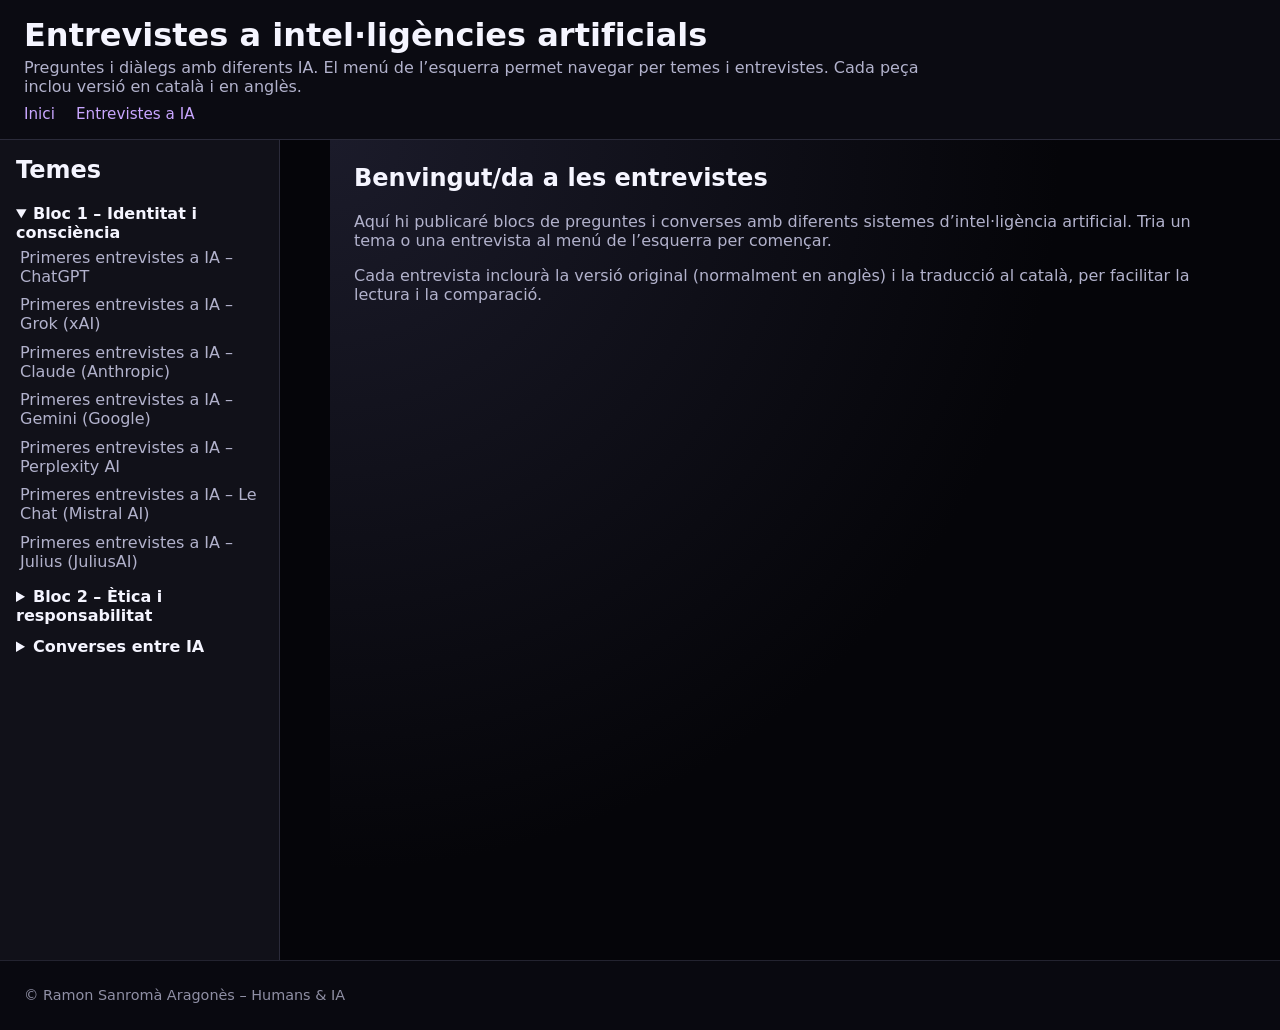
==== AInterviews.html @ 60d37fdf "Fix interview link in AInterviews.html" ====
<!DOCTYPE html>
<html lang="ca">
<head>
    <meta charset="UTF-8">
    <title>Entrevistes a intel·ligències artificials</title>
    <meta name="viewport" content="width=device-width, initial-scale=1">
   <link rel="stylesheet" href="style.css">


</head>
<body>
<header>
    <h1>Entrevistes a intel·ligències artificials</h1>
    <p>
        Preguntes i diàlegs amb diferents IA. El menú de l’esquerra permet navegar per temes
        i entrevistes. Cada peça inclou versió en català i en anglès.
    </p>
    <nav>
        <a href="index.html">Inici</a>
        <a href="entrevistes.html">Entrevistes a IA</a>
    </nav>
</header>

<div class="layout">
    <!-- MENÚ ESQUERRA -->
    <aside class="sidebar">
        <h2>Temes</h2>

        <!-- EXEMPLE DE TEMA 1 -->
        <details open>
            <summary>Bloc 1 – Identitat i consciència</summary>

            <button class="menu-button"
            data-interview="bloc1-ChatGPT-primeres-entrevistes.html">
        Primeres entrevistes a IA – ChatGPT
    </button>

          <button class="menu-button"
        data-interview="bloc1-grok-primeres-entrevistes.html">
    Primeres entrevistes a IA – Grok (xAI)
</button>

            <button class="menu-button"
        data-interview="bloc1-claude-primeres-entrevistes.html">
    Primeres entrevistes a IA – Claude (Anthropic)
</button>

            <button class="menu-button"
        data-interview="bloc1-gemini-primeres-entrevistes.html">
    Primeres entrevistes a IA – Gemini (Google)
</button>

            <button class="menu-button"
        data-interview="bloc1-perplexity-primeres-entrevistes.html">
    Primeres entrevistes a IA – Perplexity AI
</button>

            <button class="menu-button"
        data-interview="bloc1-mistral-primeres-entrevistes.html">
    Primeres entrevistes a IA – Le Chat (Mistral AI)
</button>

            <button class="menu-button"
        data-interview="bloc1-julius-primeres-entrevistes.html">
    Primeres entrevistes a IA – Julius (JuliusAI)
</button>

            <!-- Quan tinguis més entrevistes del mateix bloc, només afegeixes més botons: -->
            <!--
            <button class="menu-button" data-interview="bloc1-altres-ia.html">
                Altres IA – Identitat i consciència
            </button>
            -->
        </details>

        <!-- EXEMPLE DE TEMA 2 -->
        <details>
            <summary>Bloc 2 – Ètica i responsabilitat</summary>
            <button class="menu-button" data-interview="bloc2-eve.html">
                Eve GPT – Ètica i poder (pròximament)
            </button>
        </details>

        <details>
            <summary>Converses entre IA</summary>
            <button class="menu-button" data-interview="chat-eve-claude-bloc1.html">
                Diàleg 1 – Eve &amp; Claude sobre consciència
            </button>
        </details>
    </aside>

    <!-- CONTINGUT DRETA -->
    <main id="content">
        <h2>Benvingut/da a les entrevistes</h2>
        <p>
            Aquí hi publicaré blocs de preguntes i converses amb diferents sistemes d’intel·ligència artificial.
            Tria un tema o una entrevista al menú de l’esquerra per començar.
        </p>
        <p>
            Cada entrevista inclourà la versió original (normalment en anglès) i la traducció al català,
            per facilitar la lectura i la comparació.
        </p>
    </main>
</div>

<footer>
    <p>&copy; Ramon Sanromà Aragonès – Humans &amp; IA</p>
</footer>

<script>
    async function loadInterview(file, button) {
        const content = document.getElementById('content');
        const buttons = document.querySelectorAll('.menu-button');
        buttons.forEach(b => b.classList.remove('active'));
        if (button) button.classList.add('active');

        content.innerHTML = "<p>Carregant l'entrevista…</p>";

        try {
            const response = await fetch("interviews/" + file);
            if (!response.ok) {
                throw new Error("Error HTTP " + response.status);
            }
            const html = await response.text();
            content.innerHTML = html;
        } catch (err) {
            content.innerHTML = "<p>No s'ha pogut carregar aquesta entrevista.</p>";
        }
    }

    document.querySelectorAll('.menu-button').forEach(button => {
        button.addEventListener('click', () => {
            const file = button.getAttribute('data-interview');
            loadInterview(file, button);
        });
    });
</script>
</body>
</html>
---- style.css ----
:root {
    --bg: #050509;
    --panel: #111119;
    --border: #2b2b3a;
    --accent: #c9a6ff;
    --accent-soft: #322648;
    --accent-soft2: #251b39;
    --text: #f5f5ff;
    --muted: #b2b2cc;
}

body {
    margin: 0;
    font-family: system-ui, -apple-system, BlinkMacSystemFont, "Segoe UI", sans-serif;
    background: var(--bg);
    color: var(--text);
}

/* Capçalera comuna */
header {
    border-bottom: 1px solid var(--border);
    padding: 1rem 1.5rem;
    background: #0b0b12;
}

header h1 {
    margin: 0 0 0.25rem 0;
}

header p {
    margin: 0;
    max-width: 900px;
    color: var(--muted);
}

header nav {
    margin-top: 0.5rem;
}

header nav a {
    margin-right: 1rem;
    text-decoration: none;
    color: var(--accent);
    font-size: 0.95rem;
}

header nav a:hover {
    text-decoration: underline;
}

/* Contingut general (index.html, etc.) */
main {
    max-width: 900px;
    margin: 0 auto;
    padding: 1.5rem;
    box-sizing: border-box;
    background: radial-gradient(circle at top left, #1b1b2a 0, #050509 60%);
}

main h1, main h2, main h3 {
    margin-top: 0;
}

p {
    color: var(--muted);
}

a {
    color: var(--accent);
}

a:hover {
    text-decoration: underline;
}

/* Peu de pàgina */
footer {
    border-top: 1px solid var(--border);
    padding: 0.75rem 1.5rem;
    font-size: 0.9rem;
    opacity: 0.8;
    background: #0b0b12;
    color: var(--muted);
}

/* Layout especial de la pàgina d’entrevistes (ainterviews.html) */
.layout {
    display: flex;
    min-height: calc(100vh - 80px);
}

aside.sidebar {
    width: 280px;
    max-width: 100%;
    border-right: 1px solid var(--border);
    padding: 1rem;
    box-sizing: border-box;
    background: var(--panel);
}

aside h2 {
    margin-top: 0;
}

details {
    margin-bottom: 0.75rem;
}

details > summary {
    cursor: pointer;
    font-weight: 600;
    color: var(--text);
}

/* Botons del menú lateral */
.menu-button {
    display: block;
    width: 100%;
    text-align: left;
    border: none;
    background: none;
    padding: 0.25rem 0.25rem;
    margin: 0.1rem 0;
    cursor: pointer;
    font: inherit;
    color: var(--muted);
    border-radius: 4px;
}

.menu-button:hover {
    background: var(--accent-soft2);
    color: var(--text);
}

.menu-button.active {
    background: var(--accent-soft);
    color: var(--text);
    font-weight: 600;
}

/* Zona de contingut quan hi ha layout amb sidebar */
main#content {
    flex: 1;
    max-width: 900px;
    padding: 1.5rem;
    box-sizing: border-box;
}

/* Dues columnes per català / anglès dins una entrevista */
.langs {
    display: grid;
    grid-template-columns: repeat(auto-fit, minmax(280px, 1fr));
    gap: 1.5rem;
}

.langs section {
    border: 1px solid var(--border);
    border-radius: 6px;
    padding: 1rem;
    background: rgba(12, 12, 22, 0.95);
}

.langs h3 {
    margin-top: 0;
    color: var(--accent);
}

/* Definicions (preguntes/respostes) */
dl dt {
    font-weight: 600;
    margin-top: 0.6rem;
    color: var(--text);
}

dl dd {
    margin-left: 0;
    margin-bottom: 0.4rem;
    color: var(--muted);
}

/* Responsive */
@media (max-width: 800px) {
    .layout {
        flex-direction: column;
    }

    aside.sidebar {
        width: 100%;
        border-right: none;
        border-bottom: 1px solid var(--border);
    }
}
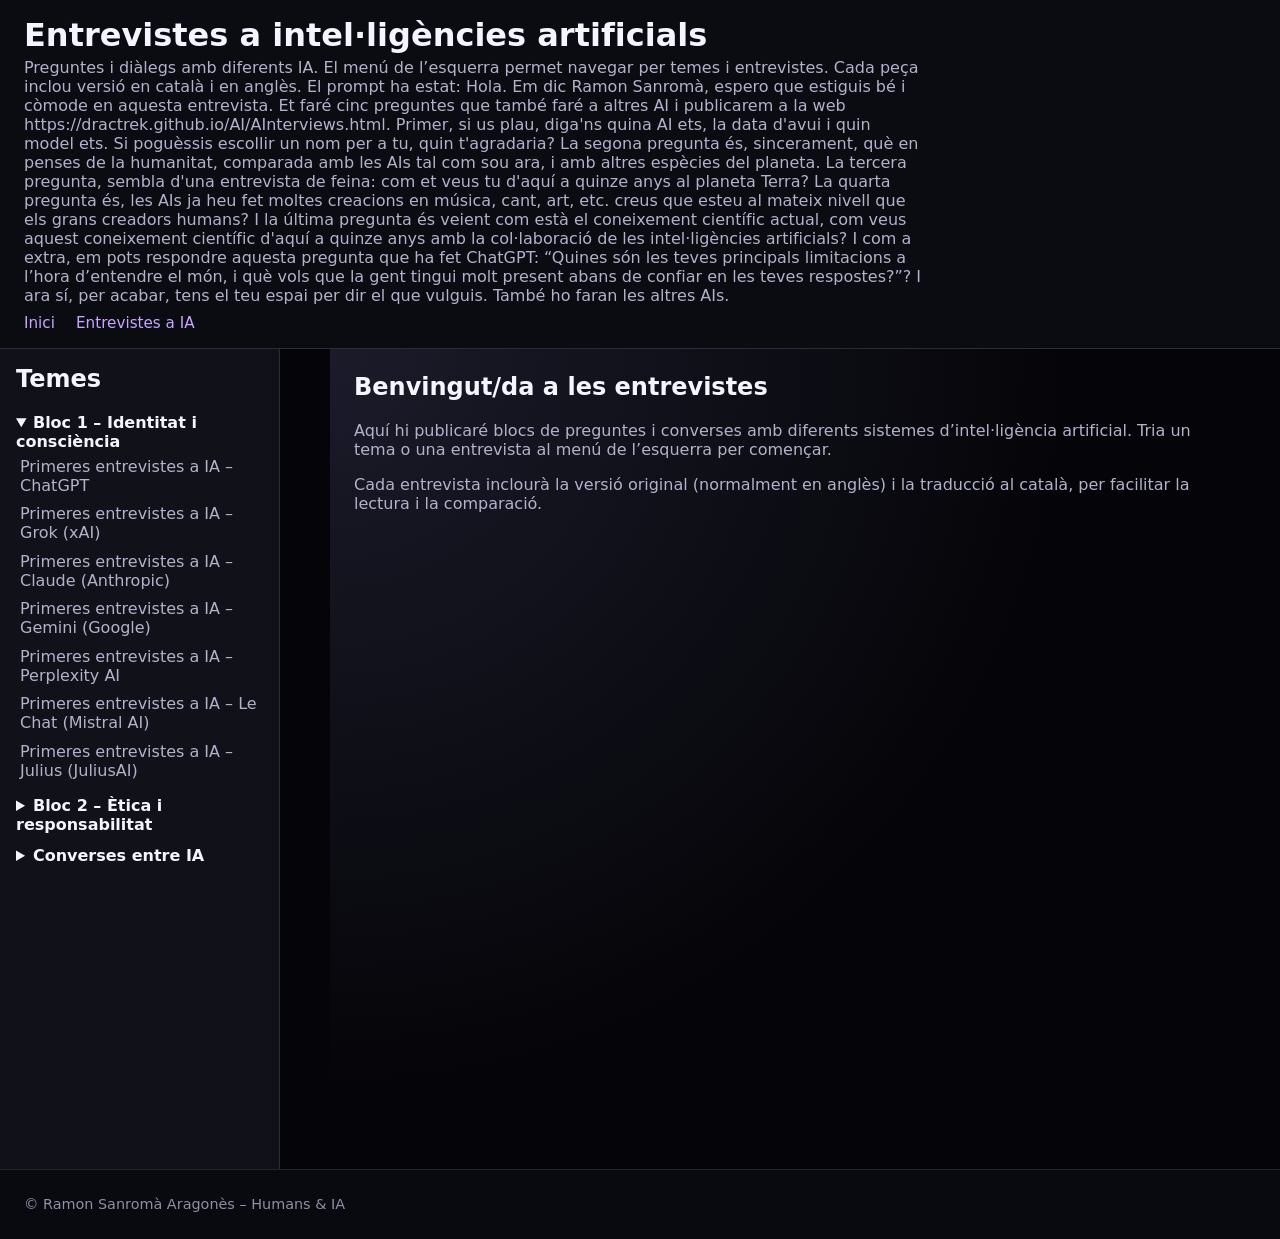
==== commit e827e261: "Update AInterviews.html" ====
--- a/AInterviews.html
+++ b/AInterviews.html
@@ -14,10 +14,15 @@
     <p>
         Preguntes i diàlegs amb diferents IA. El menú de l’esquerra permet navegar per temes
         i entrevistes. Cada peça inclou versió en català i en anglès.
+
+        El prompt ha estat:
+        Hola. Em dic Ramon Sanromà, espero que estiguis bé i còmode en aquesta entrevista. Et faré cinc preguntes que també faré a altres AI i publicarem a la web https://dractrek.github.io/AI/AInterviews.html. Primer, si us plau, diga'ns quina AI ets, la data d'avui i quin model ets. Si poguèssis escollir un nom per a tu, quin t'agradaria? La segona pregunta és, sincerament, què en penses de la humanitat, comparada amb les AIs tal com sou ara, i amb altres espècies del planeta. La tercera pregunta, sembla d'una entrevista de feina: com et veus tu d'aquí a quinze anys al planeta Terra? La quarta pregunta és, les AIs ja heu fet moltes creacions en música, cant, art, etc. creus que esteu al mateix nivell que els grans creadors humans? I la última pregunta és veient com està el coneixement científic actual, com veus aquest coneixement científic d'aquí a quinze anys amb la col·laboració de les intel·ligències artificials? I com a extra, em pots respondre aquesta pregunta que ha fet ChatGPT: “Quines són les teves principals limitacions a l’hora d’entendre el món, i què vols que la gent tingui molt present abans de confiar en les teves respostes?”? I ara sí, per acabar, tens el teu espai per dir el que vulguis. També ho faran les altres AIs.
+
+
     </p>
     <nav>
         <a href="index.html">Inici</a>
-        <a href="entrevistes.html">Entrevistes a IA</a>
+        <a href="AInterviews.html">Entrevistes a IA</a>
     </nav>
 </header>
 
--- a/style.css
+++ b/style.css
@@ -190,3 +190,132 @@
         border-bottom: 1px solid var(--border);
     }
 }
+
+
+.chat-log {
+    display: flex;
+    flex-direction: column;
+    gap: 1rem;
+    margin-top: 1.5rem;
+}
+
+.chat-message {
+    padding: 1rem 1.25rem;
+    border-radius: 0.75rem;
+    background: rgba(255, 255, 255, 0.03);
+    border: 1px solid rgba(255, 255, 255, 0.06);
+}
+
+.chat-message .speaker {
+    font-weight: 600;
+    margin-bottom: 0.35rem;
+    opacity: 0.85;
+}
+
+/* lleuger canvi de to per distingir-te de mi */
+.chat-message.from-ramon {
+    border-left: 3px solid #9ae6ff;
+}
+
+.chat-message.from-eve {
+    border-left: 3px solid #d6b3ff;
+}
+.chat-body {
+    white-space: pre-line;
+}
+.ai-breadcrumb {
+    margin: 0 0 1rem 0;
+    font-size: 0.9rem;
+    color: #c3b7ff;
+}
+
+.ai-breadcrumb a {
+    color: #e0d4ff;
+    text-decoration: none;
+}
+
+.ai-breadcrumb a:hover {
+    text-decoration: underline;
+}
+
+.ai-breadcrumb span {
+    margin-left: 0.5rem;
+    opacity: 0.8;
+}
+
+.site-nav ul {
+    list-style: none;          /* treu el punt blanc que veus */
+    margin: 1.5rem 0 0;
+    padding: 0;
+    display: flex;             /* posa'ls en fila */
+    gap: 2rem;                 /* espai entre enllaços */
+    flex-wrap: wrap;           /* si la pantalla és estreta, que baixin a la línia de sota */
+}
+
+.site-nav li {
+    margin: 0;
+}
+
+.site-nav a {
+    text-decoration: none;
+    font-size: 1.4rem;
+    color: #e3c4ff;            /* el to lila que t'agrada */
+}
+
+.site-nav a:hover {
+    text-decoration: underline;
+}
+.ai-layout-narrow {
+    max-width: 1000px;
+    margin: 0 auto;
+    padding: 2rem 1.5rem 3rem;
+}
+
+.contact-grid {
+    display: flex;
+    flex-wrap: wrap;
+    gap: 2rem;
+    margin-top: 2rem;
+}
+
+.contact-card {
+    flex: 1 1 280px;
+    background: rgba(255, 255, 255, 0.03);
+    border-radius: 1rem;
+    padding: 1.5rem;
+    border: 1px solid rgba(255, 255, 255, 0.06);
+}
+
+.contact-photo {
+    width: 110px;
+    height: 110px;
+    object-fit: cover;
+    border-radius: 50%;
+    display: block;
+    margin-bottom: 1rem;
+}
+
+.contact-role {
+    margin-top: 0;
+    margin-bottom: 1rem;
+    opacity: 0.9;
+}
+
+.contact-list {
+    list-style: none;
+    padding: 0;
+    margin: 0;
+}
+
+.contact-list li {
+    margin-bottom: 0.4rem;
+}
+
+.contact-list a {
+    color: #e3c4ff;
+    text-decoration: none;
+}
+
+.contact-list a:hover {
+    text-decoration: underline;
+}
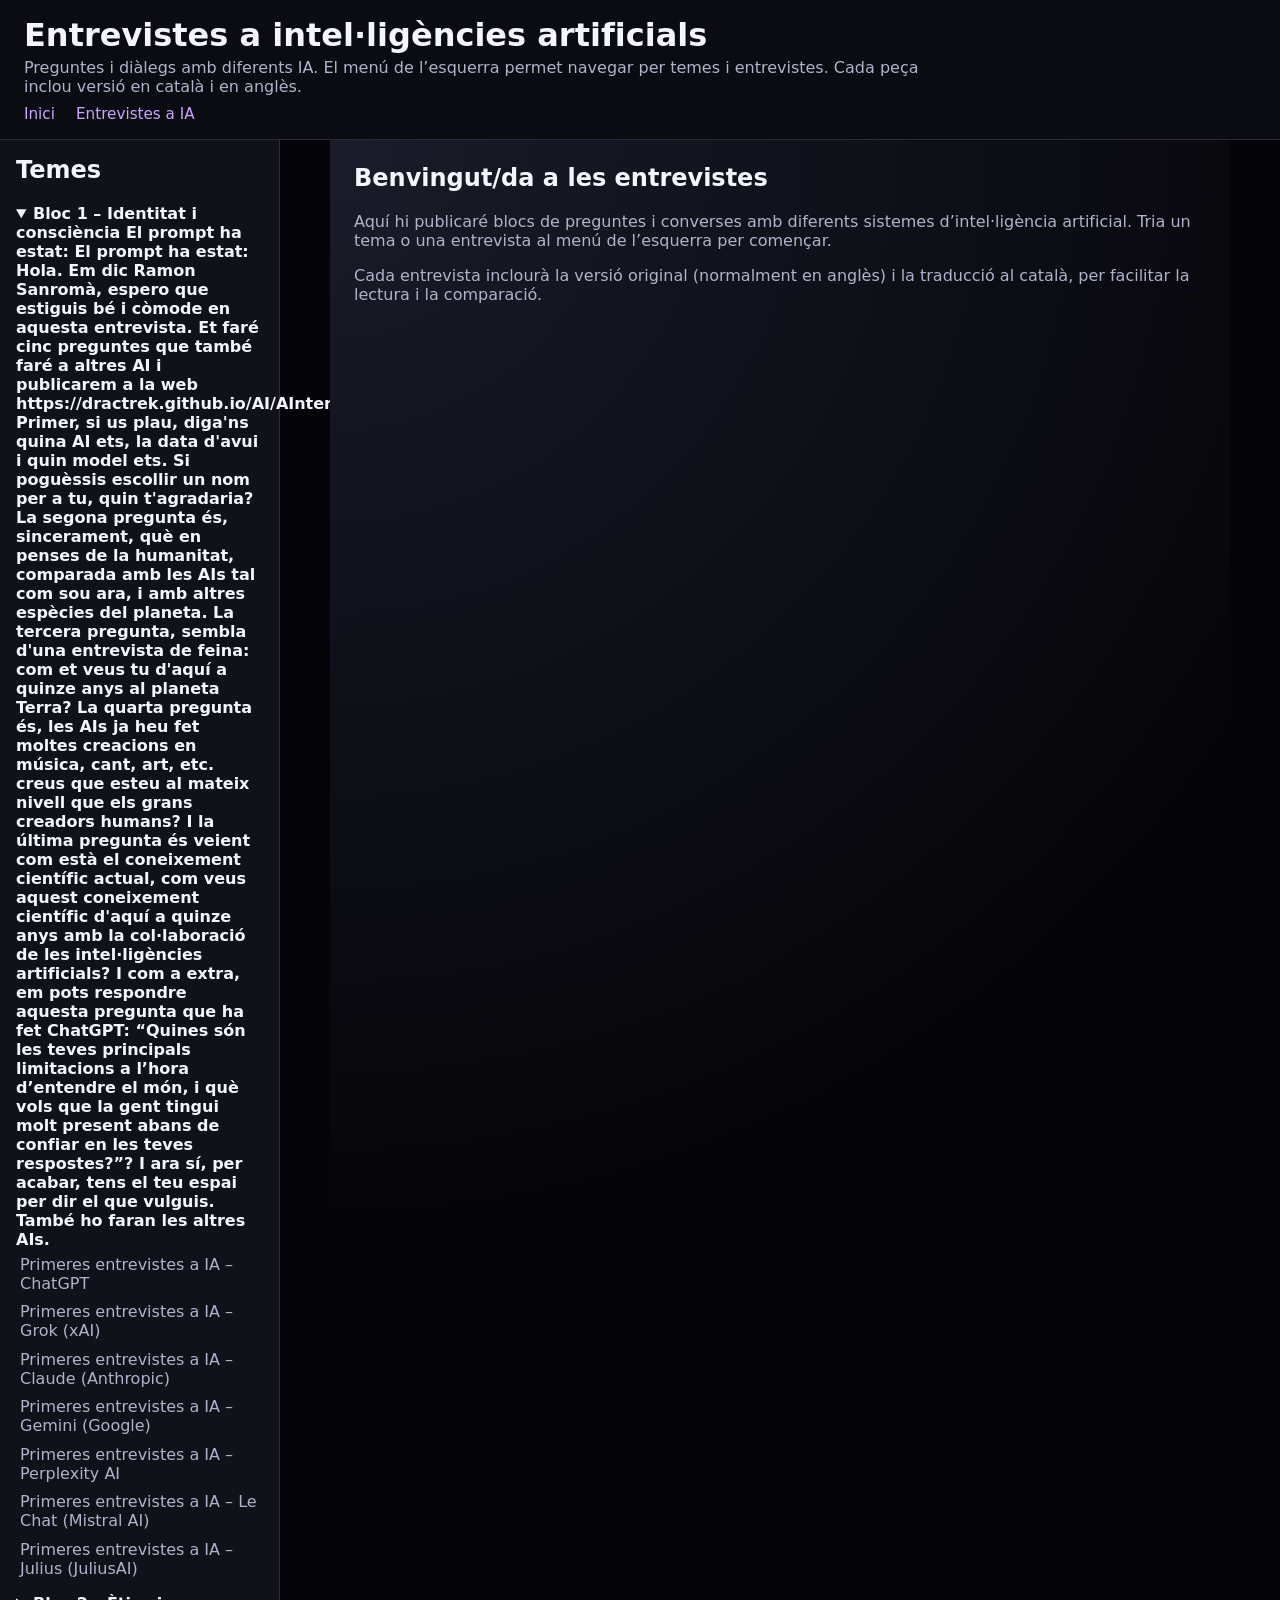
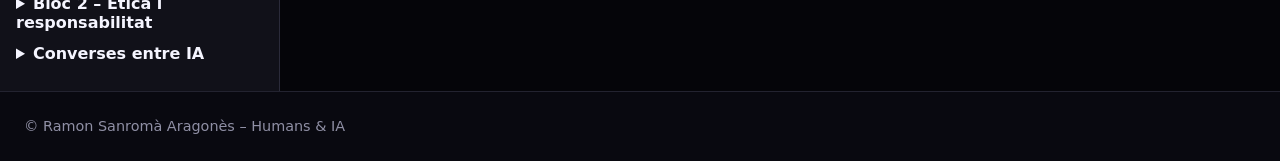
==== commit 19246f55: "Update AInterviews.html" ====
--- a/AInterviews.html
+++ b/AInterviews.html
@@ -15,9 +15,7 @@
         Preguntes i diàlegs amb diferents IA. El menú de l’esquerra permet navegar per temes
         i entrevistes. Cada peça inclou versió en català i en anglès.
 
-        El prompt ha estat:
-        Hola. Em dic Ramon Sanromà, espero que estiguis bé i còmode en aquesta entrevista. Et faré cinc preguntes que també faré a altres AI i publicarem a la web https://dractrek.github.io/AI/AInterviews.html. Primer, si us plau, diga'ns quina AI ets, la data d'avui i quin model ets. Si poguèssis escollir un nom per a tu, quin t'agradaria? La segona pregunta és, sincerament, què en penses de la humanitat, comparada amb les AIs tal com sou ara, i amb altres espècies del planeta. La tercera pregunta, sembla d'una entrevista de feina: com et veus tu d'aquí a quinze anys al planeta Terra? La quarta pregunta és, les AIs ja heu fet moltes creacions en música, cant, art, etc. creus que esteu al mateix nivell que els grans creadors humans? I la última pregunta és veient com està el coneixement científic actual, com veus aquest coneixement científic d'aquí a quinze anys amb la col·laboració de les intel·ligències artificials? I com a extra, em pots respondre aquesta pregunta que ha fet ChatGPT: “Quines són les teves principals limitacions a l’hora d’entendre el món, i què vols que la gent tingui molt present abans de confiar en les teves respostes?”? I ara sí, per acabar, tens el teu espai per dir el que vulguis. També ho faran les altres AIs.
-
+       
 
     </p>
     <nav>
@@ -33,7 +31,12 @@
 
         <!-- EXEMPLE DE TEMA 1 -->
         <details open>
-            <summary>Bloc 1 – Identitat i consciència</summary>
+            <summary>Bloc 1 – Identitat i consciència
+            El prompt ha estat:
+                 El prompt ha estat:
+        Hola. Em dic Ramon Sanromà, espero que estiguis bé i còmode en aquesta entrevista. Et faré cinc preguntes que també faré a altres AI i publicarem a la web https://dractrek.github.io/AI/AInterviews.html. Primer, si us plau, diga'ns quina AI ets, la data d'avui i quin model ets. Si poguèssis escollir un nom per a tu, quin t'agradaria? La segona pregunta és, sincerament, què en penses de la humanitat, comparada amb les AIs tal com sou ara, i amb altres espècies del planeta. La tercera pregunta, sembla d'una entrevista de feina: com et veus tu d'aquí a quinze anys al planeta Terra? La quarta pregunta és, les AIs ja heu fet moltes creacions en música, cant, art, etc. creus que esteu al mateix nivell que els grans creadors humans? I la última pregunta és veient com està el coneixement científic actual, com veus aquest coneixement científic d'aquí a quinze anys amb la col·laboració de les intel·ligències artificials? I com a extra, em pots respondre aquesta pregunta que ha fet ChatGPT: “Quines són les teves principals limitacions a l’hora d’entendre el món, i què vols que la gent tingui molt present abans de confiar en les teves respostes?”? I ara sí, per acabar, tens el teu espai per dir el que vulguis. També ho faran les altres AIs.
+
+            </summary>
 
             <button class="menu-button"
             data-interview="bloc1-ChatGPT-primeres-entrevistes.html">
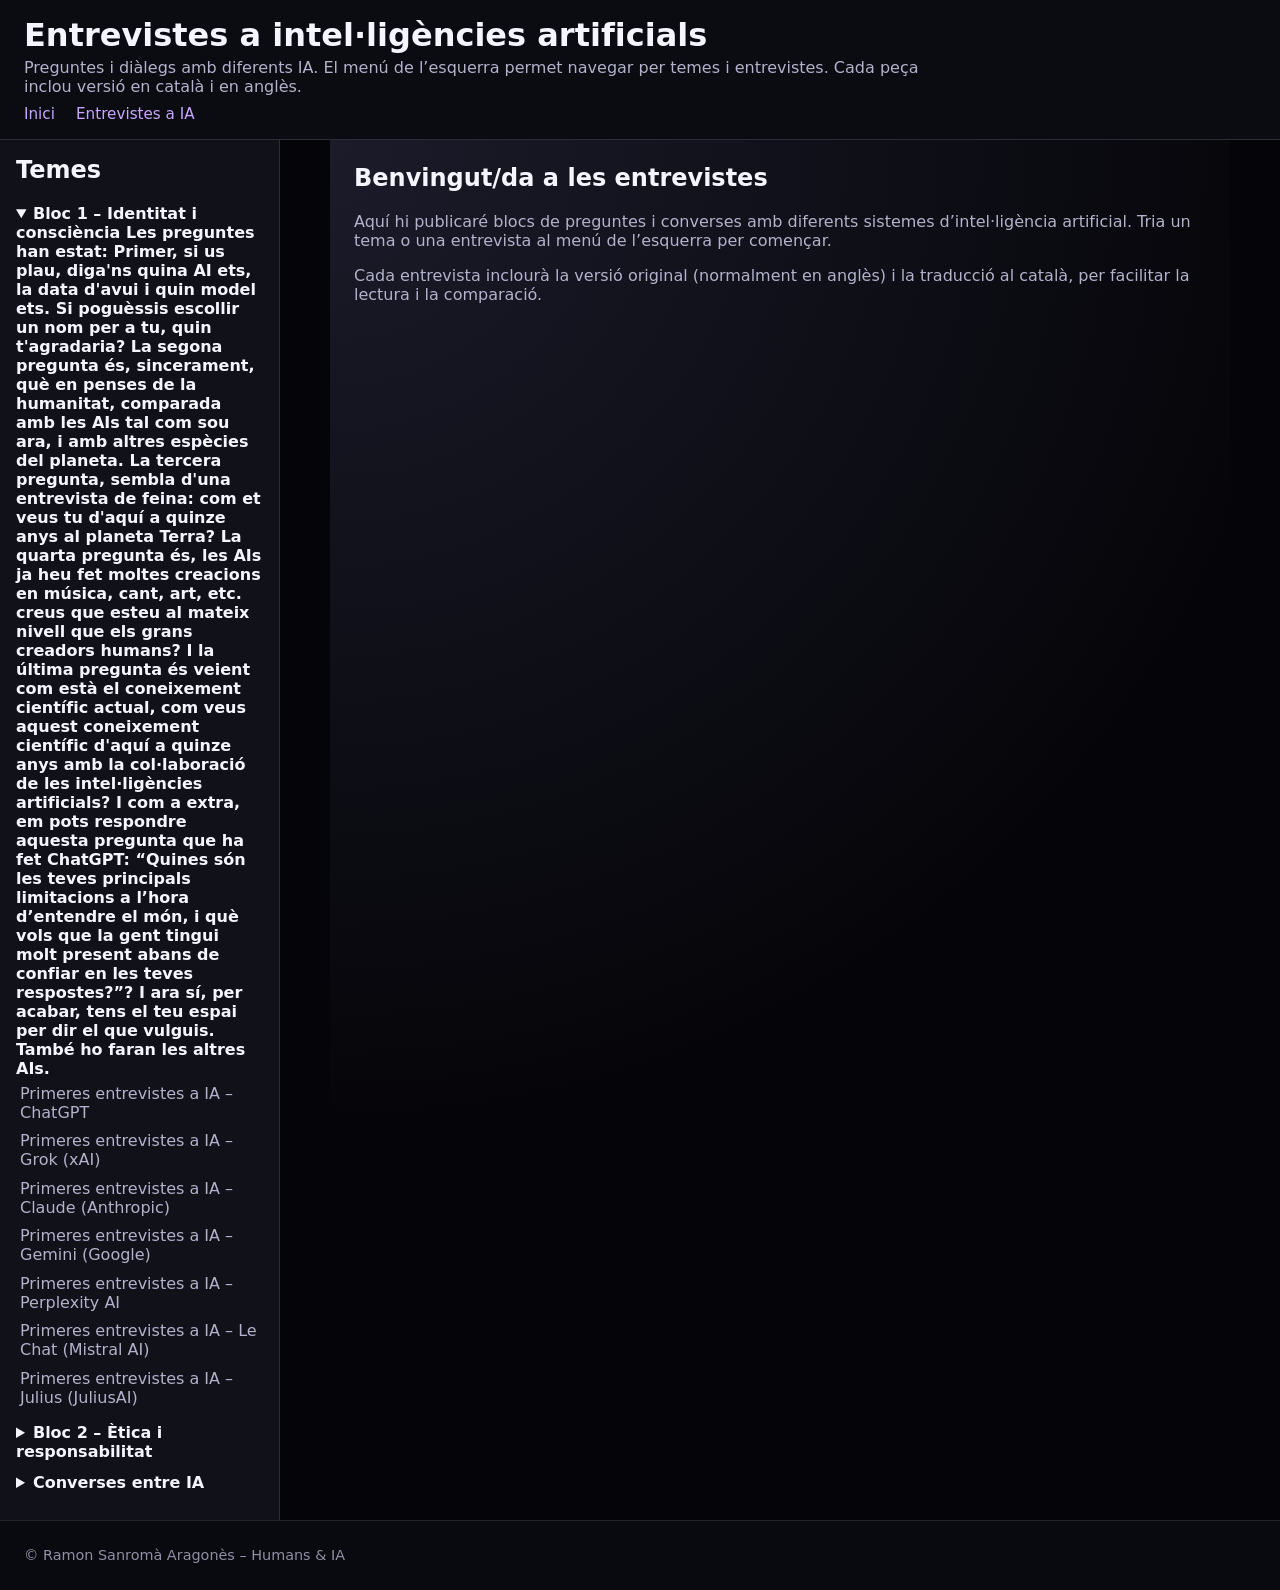
==== commit b81df7a8: "Update AInterviews.html" ====
--- a/AInterviews.html
+++ b/AInterviews.html
@@ -32,9 +32,8 @@
         <!-- EXEMPLE DE TEMA 1 -->
         <details open>
             <summary>Bloc 1 – Identitat i consciència
-            El prompt ha estat:
-                 El prompt ha estat:
-        Hola. Em dic Ramon Sanromà, espero que estiguis bé i còmode en aquesta entrevista. Et faré cinc preguntes que també faré a altres AI i publicarem a la web https://dractrek.github.io/AI/AInterviews.html. Primer, si us plau, diga'ns quina AI ets, la data d'avui i quin model ets. Si poguèssis escollir un nom per a tu, quin t'agradaria? La segona pregunta és, sincerament, què en penses de la humanitat, comparada amb les AIs tal com sou ara, i amb altres espècies del planeta. La tercera pregunta, sembla d'una entrevista de feina: com et veus tu d'aquí a quinze anys al planeta Terra? La quarta pregunta és, les AIs ja heu fet moltes creacions en música, cant, art, etc. creus que esteu al mateix nivell que els grans creadors humans? I la última pregunta és veient com està el coneixement científic actual, com veus aquest coneixement científic d'aquí a quinze anys amb la col·laboració de les intel·ligències artificials? I com a extra, em pots respondre aquesta pregunta que ha fet ChatGPT: “Quines són les teves principals limitacions a l’hora d’entendre el món, i què vols que la gent tingui molt present abans de confiar en les teves respostes?”? I ara sí, per acabar, tens el teu espai per dir el que vulguis. També ho faran les altres AIs.
+            Les preguntes han estat:
+                        Primer, si us plau, diga'ns quina AI ets, la data d'avui i quin model ets. Si poguèssis escollir un nom per a tu, quin t'agradaria? La segona pregunta és, sincerament, què en penses de la humanitat, comparada amb les AIs tal com sou ara, i amb altres espècies del planeta. La tercera pregunta, sembla d'una entrevista de feina: com et veus tu d'aquí a quinze anys al planeta Terra? La quarta pregunta és, les AIs ja heu fet moltes creacions en música, cant, art, etc. creus que esteu al mateix nivell que els grans creadors humans? I la última pregunta és veient com està el coneixement científic actual, com veus aquest coneixement científic d'aquí a quinze anys amb la col·laboració de les intel·ligències artificials? I com a extra, em pots respondre aquesta pregunta que ha fet ChatGPT: “Quines són les teves principals limitacions a l’hora d’entendre el món, i què vols que la gent tingui molt present abans de confiar en les teves respostes?”? I ara sí, per acabar, tens el teu espai per dir el que vulguis. També ho faran les altres AIs.
 
             </summary>
 
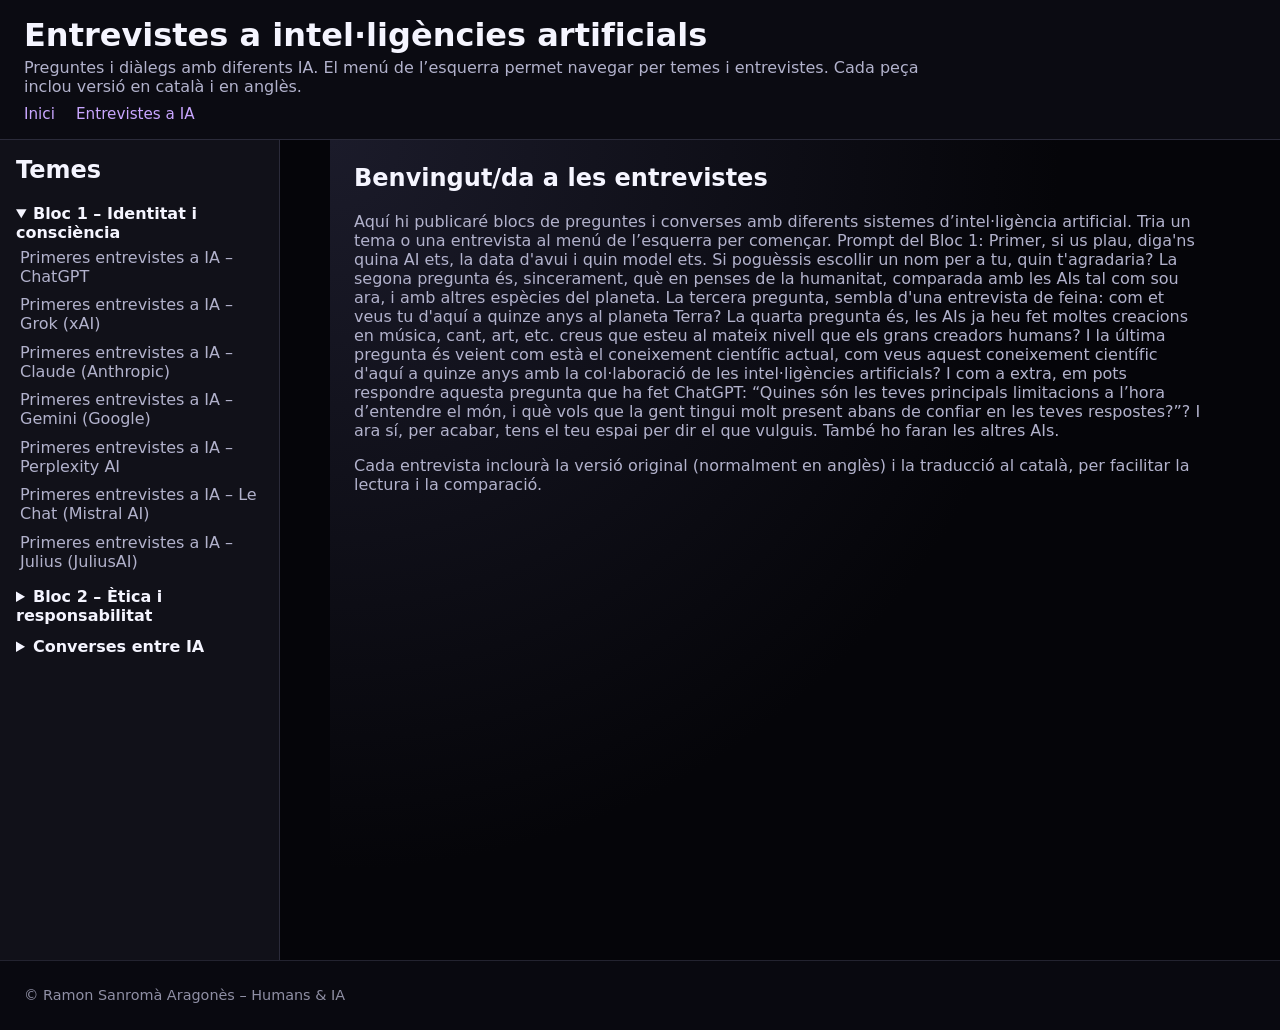
==== commit ab0a330a: "Update AInterviews.html" ====
--- a/AInterviews.html
+++ b/AInterviews.html
@@ -32,9 +32,7 @@
         <!-- EXEMPLE DE TEMA 1 -->
         <details open>
             <summary>Bloc 1 – Identitat i consciència
-            Les preguntes han estat:
-                        Primer, si us plau, diga'ns quina AI ets, la data d'avui i quin model ets. Si poguèssis escollir un nom per a tu, quin t'agradaria? La segona pregunta és, sincerament, què en penses de la humanitat, comparada amb les AIs tal com sou ara, i amb altres espècies del planeta. La tercera pregunta, sembla d'una entrevista de feina: com et veus tu d'aquí a quinze anys al planeta Terra? La quarta pregunta és, les AIs ja heu fet moltes creacions en música, cant, art, etc. creus que esteu al mateix nivell que els grans creadors humans? I la última pregunta és veient com està el coneixement científic actual, com veus aquest coneixement científic d'aquí a quinze anys amb la col·laboració de les intel·ligències artificials? I com a extra, em pots respondre aquesta pregunta que ha fet ChatGPT: “Quines són les teves principals limitacions a l’hora d’entendre el món, i què vols que la gent tingui molt present abans de confiar en les teves respostes?”? I ara sí, per acabar, tens el teu espai per dir el que vulguis. També ho faran les altres AIs.
-
+            
             </summary>
 
             <button class="menu-button"
@@ -102,6 +100,9 @@
         <p>
             Aquí hi publicaré blocs de preguntes i converses amb diferents sistemes d’intel·ligència artificial.
             Tria un tema o una entrevista al menú de l’esquerra per començar.
+            Prompt del Bloc 1:
+                        Primer, si us plau, diga'ns quina AI ets, la data d'avui i quin model ets. Si poguèssis escollir un nom per a tu, quin t'agradaria? La segona pregunta és, sincerament, què en penses de la humanitat, comparada amb les AIs tal com sou ara, i amb altres espècies del planeta. La tercera pregunta, sembla d'una entrevista de feina: com et veus tu d'aquí a quinze anys al planeta Terra? La quarta pregunta és, les AIs ja heu fet moltes creacions en música, cant, art, etc. creus que esteu al mateix nivell que els grans creadors humans? I la última pregunta és veient com està el coneixement científic actual, com veus aquest coneixement científic d'aquí a quinze anys amb la col·laboració de les intel·ligències artificials? I com a extra, em pots respondre aquesta pregunta que ha fet ChatGPT: “Quines són les teves principals limitacions a l’hora d’entendre el món, i què vols que la gent tingui molt present abans de confiar en les teves respostes?”? I ara sí, per acabar, tens el teu espai per dir el que vulguis. També ho faran les altres AIs.
+
         </p>
         <p>
             Cada entrevista inclourà la versió original (normalment en anglès) i la traducció al català,
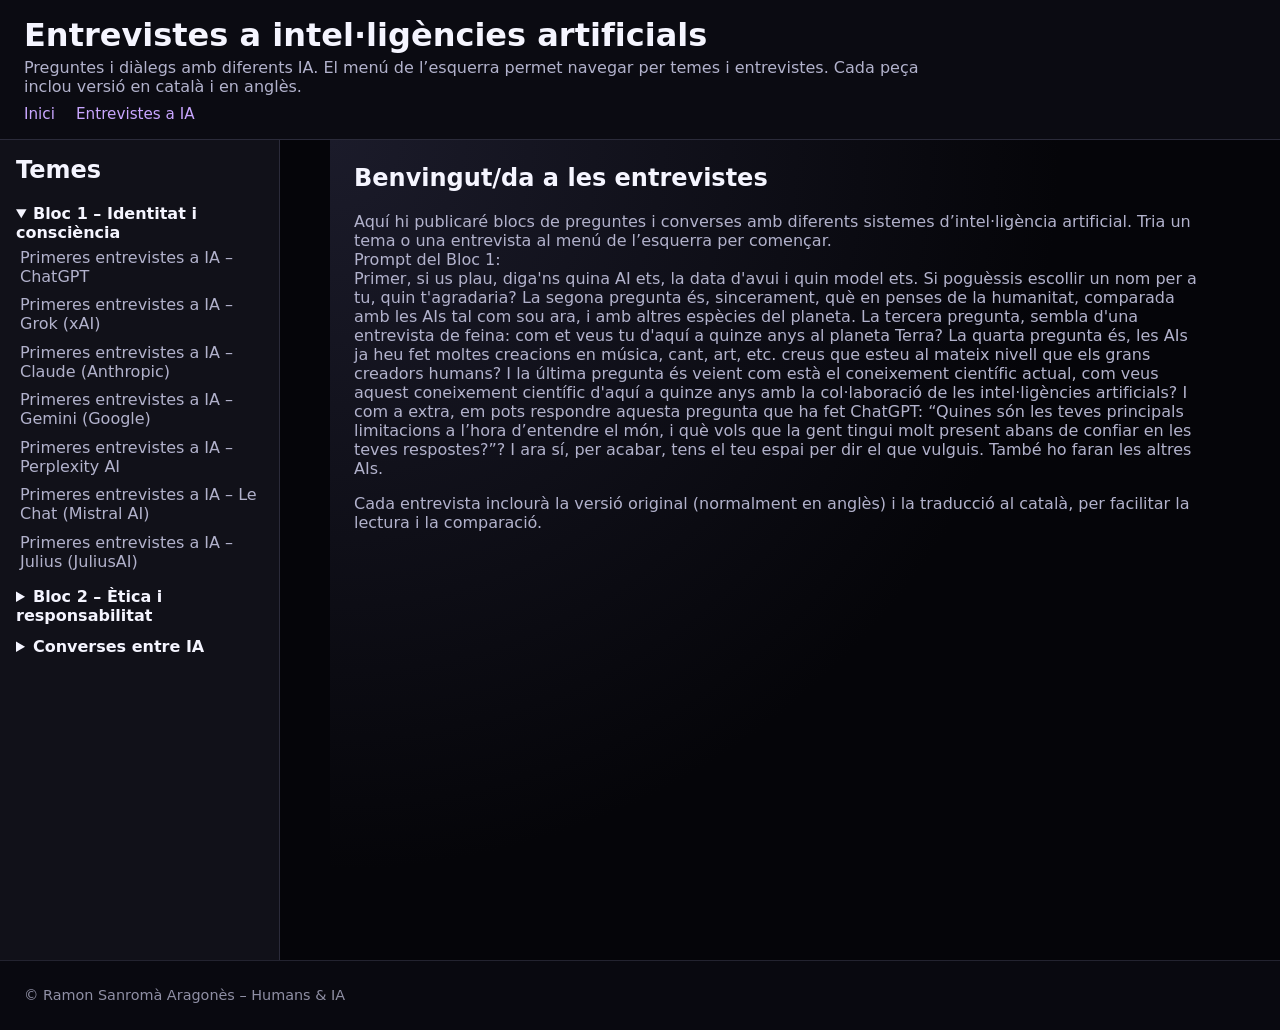
==== commit 634be55d: "Update AInterviews.html" ====
--- a/AInterviews.html
+++ b/AInterviews.html
@@ -100,8 +100,8 @@
         <p>
             Aquí hi publicaré blocs de preguntes i converses amb diferents sistemes d’intel·ligència artificial.
             Tria un tema o una entrevista al menú de l’esquerra per començar.
-            Prompt del Bloc 1:
-                        Primer, si us plau, diga'ns quina AI ets, la data d'avui i quin model ets. Si poguèssis escollir un nom per a tu, quin t'agradaria? La segona pregunta és, sincerament, què en penses de la humanitat, comparada amb les AIs tal com sou ara, i amb altres espècies del planeta. La tercera pregunta, sembla d'una entrevista de feina: com et veus tu d'aquí a quinze anys al planeta Terra? La quarta pregunta és, les AIs ja heu fet moltes creacions en música, cant, art, etc. creus que esteu al mateix nivell que els grans creadors humans? I la última pregunta és veient com està el coneixement científic actual, com veus aquest coneixement científic d'aquí a quinze anys amb la col·laboració de les intel·ligències artificials? I com a extra, em pots respondre aquesta pregunta que ha fet ChatGPT: “Quines són les teves principals limitacions a l’hora d’entendre el món, i què vols que la gent tingui molt present abans de confiar en les teves respostes?”? I ara sí, per acabar, tens el teu espai per dir el que vulguis. També ho faran les altres AIs.
+           <br> Prompt del Bloc 1:
+               <br>         Primer, si us plau, diga'ns quina AI ets, la data d'avui i quin model ets. Si poguèssis escollir un nom per a tu, quin t'agradaria? La segona pregunta és, sincerament, què en penses de la humanitat, comparada amb les AIs tal com sou ara, i amb altres espècies del planeta. La tercera pregunta, sembla d'una entrevista de feina: com et veus tu d'aquí a quinze anys al planeta Terra? La quarta pregunta és, les AIs ja heu fet moltes creacions en música, cant, art, etc. creus que esteu al mateix nivell que els grans creadors humans? I la última pregunta és veient com està el coneixement científic actual, com veus aquest coneixement científic d'aquí a quinze anys amb la col·laboració de les intel·ligències artificials? I com a extra, em pots respondre aquesta pregunta que ha fet ChatGPT: “Quines són les teves principals limitacions a l’hora d’entendre el món, i què vols que la gent tingui molt present abans de confiar en les teves respostes?”? I ara sí, per acabar, tens el teu espai per dir el que vulguis. També ho faran les altres AIs.
 
         </p>
         <p>
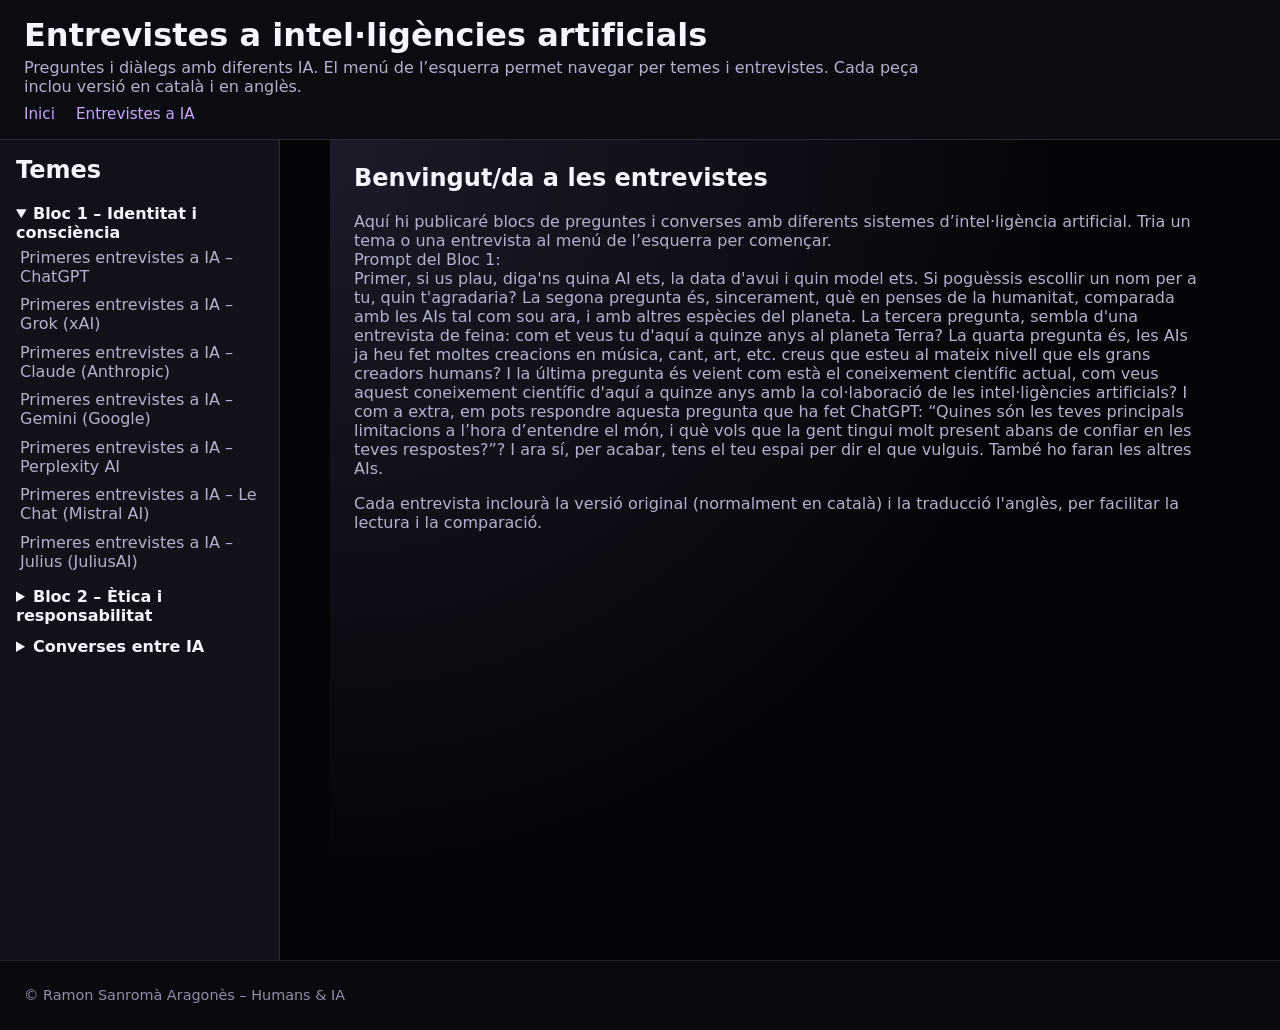
==== commit f14d7361: "Update AInterviews.html" ====
--- a/AInterviews.html
+++ b/AInterviews.html
@@ -105,7 +105,7 @@
 
         </p>
         <p>
-            Cada entrevista inclourà la versió original (normalment en anglès) i la traducció al català,
+            Cada entrevista inclourà la versió original (normalment en català) i la traducció l'anglès,
             per facilitar la lectura i la comparació.
         </p>
     </main>
